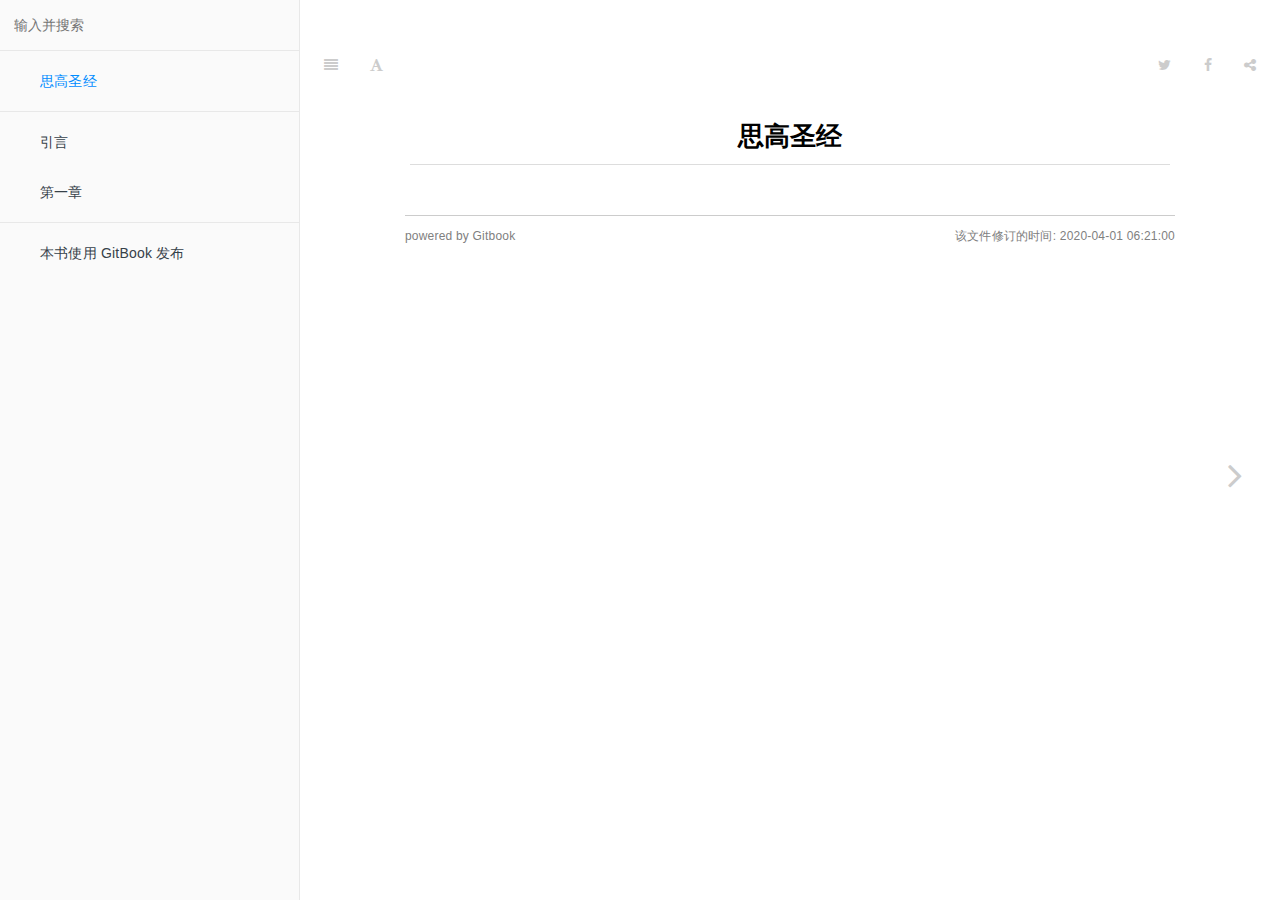
==== html/index.html @ 60e83581 "20073006" ====
<!DOCTYPE HTML>
<html lang="zh-hans" >
    <head>
        <meta charset="UTF-8">
        <meta content="text/html; charset=utf-8" http-equiv="Content-Type">
        <title>思高圣经 · 前台用户手册</title>
        <meta http-equiv="X-UA-Compatible" content="IE=edge" />
        <meta name="description" content="">
        <meta name="generator" content="GitBook 3.2.3">
        <meta name="author" content="张启震">
        
        
    
    
    <link rel="stylesheet" href="gitbook/style.css">

    
            
                
                <link rel="stylesheet" href="gitbook/gitbook-plugin-back-to-top-button/plugin.css">
                
            
                
                <link rel="stylesheet" href="gitbook/gitbook-plugin-image-captions/image-captions.css">
                
            
                
                <link rel="stylesheet" href="gitbook/gitbook-plugin-search-plus/search.css">
                
            
                
                <link rel="stylesheet" href="gitbook/gitbook-plugin-prism/prism.css">
                
            
                
                <link rel="stylesheet" href="gitbook/gitbook-plugin-katex/katex.min.css">
                
            
                
                <link rel="stylesheet" href="gitbook/gitbook-plugin-mermaid-gb3/mermaid/mermaid.css">
                
            
                
                <link rel="stylesheet" href="gitbook/gitbook-plugin-tbfed-pagefooter/footer.css">
                
            
                
                <link rel="stylesheet" href="gitbook/gitbook-plugin-expandable-chapters-small/expandable-chapters-small.css">
                
            
                
                <link rel="stylesheet" href="https://maxcdn.bootstrapcdn.com/bootstrap/3.3.7/css/bootstrap.min.css">
                
            
                
                <link rel="stylesheet" href="gitbook/gitbook-plugin-sectionx/sectionx.css">
                
            
                
                <link rel="stylesheet" href="gitbook/gitbook-plugin-alerts/style.css">
                
            
                
                <link rel="stylesheet" href="gitbook/gitbook-plugin-tags/plugin.css">
                
            
                
                <link rel="stylesheet" href="gitbook/gitbook-plugin-fontsettings/website.css">
                
            
                
                <link rel="stylesheet" href="gitbook/gitbook-plugin-theme-comscore/test.css">
                
            
        

    

    
        
        <link rel="stylesheet" href="css/html.css">
        
    


    

        
    
    
    
    
    
    <meta name="HandheldFriendly" content="true"/>
    <meta name="viewport" content="width=device-width, initial-scale=1, user-scalable=no">
    <meta name="apple-mobile-web-app-capable" content="yes">
    <meta name="apple-mobile-web-app-status-bar-style" content="black">
    <link rel="apple-touch-icon-precomposed" sizes="152x152" href="gitbook/images/apple-touch-icon-precomposed-152.png">
    <link rel="shortcut icon" href="gitbook/images/favicon.ico" type="image/x-icon">

    
    <link rel="next" href="content/玛00.html" />
    
    

    
    
    
    

    
    <link rel="stylesheet" href="gitbook/gitbook-plugin-chart/c3/c3.min.css">
    <script src="gitbook/gitbook-plugin-chart/c3/d3.min.js"></script>
    <script src="gitbook/gitbook-plugin-chart/c3/c3.min.js"></script>
    

    <script src="gitbook/gitbook-plugin-graph/d3.min.js"></script>
    <script src="gitbook/gitbook-plugin-graph/function-plot.js"></script>    

    </head>
    <body>
        
<div class="book">
    <div class="book-summary">
        
            
<div id="book-search-input" role="search">
    <input type="text" placeholder="输入并搜索" />
</div>

            
                <nav role="navigation">
                


<ul class="summary">
    
    
    
    

    

    
        
        
    
        <li class="chapter active" data-level="1.1" data-path="./">
            
                <a href="./">
            
                    
                    思高圣经
            
                </a>
            

            
        </li>
    

    
        
        <li class="divider"></li>
        
        
    
        <li class="chapter " data-level="2.1" data-path="content/玛00.html">
            
                <a href="content/玛00.html">
            
                    
                    引言
            
                </a>
            

            
        </li>
    
        <li class="chapter " data-level="2.2" data-path="content/玛01.html">
            
                <a href="content/玛01.html">
            
                    
                    第一章
            
                </a>
            

            
        </li>
    

    

    <li class="divider"></li>

    <li>
        <a href="https://www.gitbook.com" target="blank" class="gitbook-link">
            本书使用 GitBook 发布
        </a>
    </li>
</ul>


                </nav>
            
        
    </div>

    <div class="book-body">
        
            <div class="body-inner">
                
                    

<div class="book-header" role="navigation">
    

    <!-- Title -->
    <h1>
        <i class="fa fa-circle-o-notch fa-spin"></i>
        <a href="." >思高圣经</a>
    </h1>
</div>




                    <div class="page-wrapper" tabindex="-1" role="main">
                        <div class="page-inner">
                            
<div class="search-plus" id="book-search-results">
    <div class="search-noresults">
    
                                <section class="normal markdown-section">
                                
                                <h1 id="&#x601D;&#x9AD8;&#x5723;&#x7ECF;">&#x601D;&#x9AD8;&#x5723;&#x7ECF;</h1>
<footer class="page-footer"><span class="copyright">powered by Gitbook</span><span class="footer-modification">&#x8BE5;&#x6587;&#x4EF6;&#x4FEE;&#x8BA2;&#x7684;&#x65F6;&#x95F4;: 
2020-04-01 06:21:00
</span></footer>

                                
                                </section>
                            
    </div>
    <div class="search-results">
        <div class="has-results">
            
            <h1 class="search-results-title"><span class='search-results-count'></span> results matching "<span class='search-query'></span>"</h1>
            <ul class="search-results-list"></ul>
            
        </div>
        <div class="no-results">
            
            <h1 class="search-results-title">No results matching "<span class='search-query'></span>"</h1>
            
        </div>
    </div>
</div>

                        </div>
                    </div>
                
            </div>

            
                
                
                <a href="content/玛00.html" class="navigation navigation-next navigation-unique" aria-label="Next page: 引言">
                    <i class="fa fa-angle-right"></i>
                </a>
                
            
        
    </div>

    <script>
        var gitbook = gitbook || [];
        gitbook.push(function() {
            gitbook.page.hasChanged({"page":{"title":"思高圣经","level":"1.1","depth":1,"next":{"title":"引言","level":"2.1","depth":1,"path":"content/玛00.md","ref":"content/玛00.md","articles":[]},"dir":"ltr"},"config":{"plugins":["theme-comscore","back-to-top-button","image-captions","-search","-lunr","search-plus","-highlight","prism","katex","mermaid-gb3","puml","graph","chart","tbfed-pagefooter","expandable-chapters-small","sectionx","favicon","todo","alerts","include-csv","tags","livereload"],"root":".","styles":{"website":"css/html.css"},"pluginsConfig":{"tbfed-pagefooter":{"modify_label":"该文件修订的时间: ","modify_format":"YYYY-MM-DD HH:mm:ss"},"prism":{},"include-csv":{},"puml":{},"livereload":{},"todo":{},"fovicon":{"shortcut":""},"graph":{},"katex":{},"fontsettings":{"theme":"white","family":"sans","size":2},"sectionx":{"tag":"b"},"mermaid-gb3":{},"favicon":{},"theme-comscore":{},"back-to-top-button":{},"alerts":{},"chat":{"type":"c3"},"tags":{"placement":"bottom"},"expandable-chapters-small":{},"sharing":{"facebook":true,"twitter":true,"google":false,"weibo":false,"instapaper":false,"vk":false,"all":["facebook","google","twitter","weibo","instapaper"]},"theme-default":{"styles":{"website":"styles/website.css","pdf":"styles/pdf.css","epub":"styles/epub.css","mobi":"styles/mobi.css","ebook":"styles/ebook.css","print":"styles/print.css"},"showLevel":false},"chart":{"type":"c3"},"search-plus":{},"image-captions":{"caption":"附图: _PAGE_LEVEL_._PAGE_IMAGE_NUMBER_ - _CAPTION_","variable_name":"_pictures"}},"theme":"default","author":"张启震","pdf":{"pageNumbers":true,"fontSize":12,"fontFamily":"Arial","paperSize":"a4","chapterMark":"pagebreak","pageBreaksBefore":"/","margin":{"right":62,"left":62,"top":56,"bottom":56}},"structure":{"langs":"LANGS.md","readme":"README.md","glossary":"GLOSSARY.md","summary":"SUMMARY.md"},"variables":{"_pictures":[]},"title":"前台用户手册","language":"zh-hans","links":{"sidebar":{},"gitbook":false},"gitbook":"3.2.3","description":"actionUltra 前台的使用手册"},"file":{"path":"README.md","mtime":"2020-03-31T22:21:00.623Z","type":"markdown"},"gitbook":{"version":"3.2.3","time":"2020-07-28T15:29:43.855Z"},"basePath":".","book":{"language":""}});
        });
    </script>
</div>

        
    
    <script src="gitbook/gitbook.js"></script>
    <script src="gitbook/theme.js"></script>
    
        
        <script src="gitbook/gitbook-plugin-back-to-top-button/plugin.js"></script>
        
    
        
        <script src="gitbook/gitbook-plugin-search-plus/jquery.mark.min.js"></script>
        
    
        
        <script src="gitbook/gitbook-plugin-search-plus/search.js"></script>
        
    
        
        <script src="gitbook/gitbook-plugin-mermaid-gb3/book/plugin.js"></script>
        
    
        
        <script src="gitbook/gitbook-plugin-expandable-chapters-small/expandable-chapters-small.js"></script>
        
    
        
        <script src="https://maxcdn.bootstrapcdn.com/bootstrap/3.3.7/js/bootstrap.min.js"></script>
        
    
        
        <script src="gitbook/gitbook-plugin-sectionx/sectionx.js"></script>
        
    
        
        <script src="gitbook/gitbook-plugin-alerts/plugin.js"></script>
        
    
        
        <script src="gitbook/gitbook-plugin-livereload/plugin.js"></script>
        
    
        
        <script src="gitbook/gitbook-plugin-sharing/buttons.js"></script>
        
    
        
        <script src="gitbook/gitbook-plugin-fontsettings/fontsettings.js"></script>
        
    
        
        <script src="gitbook/gitbook-plugin-theme-comscore/test.js"></script>
        
    

    <script src="gitbook/gitbook-plugin-mermaid-gb3/mermaid/mermaid.min.js"></script>

    </body>
</html>
---- html/gitbook/gitbook-plugin-back-to-top-button/plugin.css ----
.back-to-top {
    position: fixed;
    bottom: 25px;
    right: 25px;
    background: rgba(0, 0, 0, 0.5);
    width: 50px;
    height: 50px;
    display: block;
    text-decoration: none;
    -webkit-border-radius: 35px;
    -moz-border-radius: 35px;
    border-radius: 35px;
    display: none;
}
.back-to-top i {
    color: #fff;
    margin: 0;
    position: relative;
    left: 15px;
    top: 14px;
    font-size: 22px;
}
.back-to-top:hover {
    background: rgba(0, 0, 0, 0.9);
    cursor: pointer;	
}
.book.color-theme-1 .back-to-top {
    background: rgba(112, 66, 20, 0.5);
}
.book.color-theme-1 .back-to-top i {
    color: #f3eacb;
}
.book.color-theme-1 .back-to-top:hover {
    background: rgba(112, 66, 20, 0.9);
}
.book.color-theme-2 .back-to-top {
    background: rgba(189, 202, 219, 0.5);
}
.book.color-theme-2 .back-to-top i {
    color: #1C1F2B;
}
.book.color-theme-2 .back-to-top:hover {
    background: rgba(189, 202, 219, 0.9);
}

@media only screen 
  and (min-device-width: 320px) 
  and (max-device-width: 480px)
  and (-webkit-min-device-pixel-ratio: 2)
  and (orientation: portrait) {
	.back-to-top {
		bottom: 10px;
		right: 10px;
	}
}
---- html/gitbook/gitbook-plugin-image-captions/image-captions.css ----
figure {
    margin: 1.5em 0px;
    padding:10px 0;
}

figcaption {
    clear: left;
    margin: 0.75em 0px;
    text-align: center;
    font-style: italic;
    line-height: 1.5em;
}

.left {
    text-align: left;
}

.right {
    text-align: right;
}
---- html/gitbook/gitbook-plugin-search-plus/search.css ----
/*
    This CSS only styled the search results section, not the search input
    It defines the basic interraction to hide content when displaying results, etc
*/
#book-search-input {
  background: inherit;
}
#book-search-results .search-results {
  display: none;
}
#book-search-results .search-results ul.search-results-list {
  list-style-type: none;
  padding-left: 0;
}
#book-search-results .search-results ul.search-results-list li {
  margin-bottom: 1.5rem;
  padding-bottom: 0.5rem;
  /* Highlight results */
}
#book-search-results .search-results ul.search-results-list li p em {
  background-color: rgba(255, 220, 0, 0.4);
  font-style: normal;
}
#book-search-results .search-results .no-results {
  display: none;
}
#book-search-results.open .search-results {
  display: block;
}
#book-search-results.open .search-noresults {
  display: none;
}
#book-search-results.no-results .search-results .has-results {
  display: none;
}
#book-search-results.no-results .search-results .no-results {
  display: block;
}
#book-search-results span.search-highlight-keyword {
  background: #ff0;
}
#book-search-results.search-plus .search-results .has-results .search-results-item {
  color: inherit;
}
---- html/gitbook/gitbook-plugin-prism/prism.css ----
/**
 * prism.js default theme for JavaScript, CSS and HTML
 * Based on dabblet (http://dabblet.com)
 * @author Lea Verou
 */

code[class*="language-"],
pre[class*="language-"] {
	color: black;
	background: none;
	text-shadow: 0 1px white;
	font-family: Consolas, Monaco, 'Andale Mono', 'Ubuntu Mono', monospace;
	font-size: 1em;
	text-align: left;
	white-space: pre;
	word-spacing: normal;
	word-break: normal;
	word-wrap: normal;
	line-height: 1.5;

	-moz-tab-size: 4;
	-o-tab-size: 4;
	tab-size: 4;

	-webkit-hyphens: none;
	-moz-hyphens: none;
	-ms-hyphens: none;
	hyphens: none;
}

pre[class*="language-"]::-moz-selection, pre[class*="language-"] ::-moz-selection,
code[class*="language-"]::-moz-selection, code[class*="language-"] ::-moz-selection {
	text-shadow: none;
	background: #b3d4fc;
}

pre[class*="language-"]::selection, pre[class*="language-"] ::selection,
code[class*="language-"]::selection, code[class*="language-"] ::selection {
	text-shadow: none;
	background: #b3d4fc;
}

@media print {
	code[class*="language-"],
	pre[class*="language-"] {
		text-shadow: none;
	}
}

/* Code blocks */
pre[class*="language-"] {
	padding: 1em;
	margin: .5em 0;
	overflow: auto;
}

:not(pre) > code[class*="language-"],
pre[class*="language-"] {
	background: #f5f2f0;
}

/* Inline code */
:not(pre) > code[class*="language-"] {
	padding: .1em;
	border-radius: .3em;
	white-space: normal;
}

.token.comment,
.token.prolog,
.token.doctype,
.token.cdata {
	color: slategray;
}

.token.punctuation {
	color: #999;
}

.namespace {
	opacity: .7;
}

.token.property,
.token.tag,
.token.boolean,
.token.number,
.token.constant,
.token.symbol,
.token.deleted {
	color: #905;
}

.token.selector,
.token.attr-name,
.token.string,
.token.char,
.token.builtin,
.token.inserted {
	color: #690;
}

.token.operator,
.token.entity,
.token.url,
.language-css .token.string,
.style .token.string {
	color: #9a6e3a;
	background: hsla(0, 0%, 100%, .5);
}

.token.atrule,
.token.attr-value,
.token.keyword {
	color: #07a;
}

.token.function,
.token.class-name {
	color: #DD4A68;
}

.token.regex,
.token.important,
.token.variable {
	color: #e90;
}

.token.important,
.token.bold {
	font-weight: bold;
}
.token.italic {
	font-style: italic;
}

.token.entity {
	cursor: help;
}
---- html/gitbook/gitbook-plugin-mermaid-gb3/mermaid/mermaid.css ----
/* Flowchart variables */
/* Sequence Diagram variables */
/* Gantt chart variables */
.mermaid .label {
  color: #333;
}
.node rect,
.node circle,
.node ellipse,
.node polygon {
  fill: #ECECFF;
  stroke: #CCCCFF;
  stroke-width: 1px;
}
.arrowheadPath {
  fill: #333333;
}
.edgePath .path {
  stroke: #333333;
}
.edgeLabel {
  background-color: #e8e8e8;
}
.cluster rect {
  fill: #ffffde !important;
  rx: 4 !important;
  stroke: #aaaa33 !important;
  stroke-width: 1px !important;
}
.cluster text {
  fill: #333;
}
.actor {
  stroke: #CCCCFF;
  fill: #ECECFF;
}
text.actor {
  fill: black;
  stroke: none;
}
.actor-line {
  stroke: grey;
}
.messageLine0 {
  stroke-width: 1.5;
  stroke-dasharray: "2 2";
  marker-end: "url(#arrowhead)";
  stroke: #333;
}
.messageLine1 {
  stroke-width: 1.5;
  stroke-dasharray: "2 2";
  stroke: #333;
}
#arrowhead {
  fill: #333;
}
#crosshead path {
  fill: #333 !important;
  stroke: #333 !important;
}
.messageText {
  fill: #333;
  stroke: none;
}
.labelBox {
  stroke: #CCCCFF;
  fill: #ECECFF;
}
.labelText {
  fill: black;
  stroke: none;
}
.loopText {
  fill: black;
  stroke: none;
}
.loopLine {
  stroke-width: 2;
  stroke-dasharray: "2 2";
  marker-end: "url(#arrowhead)";
  stroke: #CCCCFF;
}
.note {
  stroke: #aaaa33;
  fill: #fff5ad;
}
.noteText {
  fill: black;
  stroke: none;
  font-family: 'trebuchet ms', verdana, arial;
  font-size: 14px;
}
/** Section styling */
.section {
  stroke: none;
  opacity: 0.2;
}
.section0 {
  fill: rgba(102, 102, 255, 0.49);
}
.section2 {
  fill: #fff400;
}
.section1,
.section3 {
  fill: white;
  opacity: 0.2;
}
.sectionTitle0 {
  fill: #333;
}
.sectionTitle1 {
  fill: #333;
}
.sectionTitle2 {
  fill: #333;
}
.sectionTitle3 {
  fill: #333;
}
.sectionTitle {
  text-anchor: start;
  font-size: 11px;
  text-height: 14px;
}
/* Grid and axis */
.grid .tick {
  stroke: lightgrey;
  opacity: 0.3;
  shape-rendering: crispEdges;
}
.grid path {
  stroke-width: 0;
}
/* Today line */
.today {
  fill: none;
  stroke: red;
  stroke-width: 2px;
}
/* Task styling */
/* Default task */
.task {
  stroke-width: 2;
}
.taskText {
  text-anchor: middle;
  font-size: 11px;
}
.taskTextOutsideRight {
  fill: black;
  text-anchor: start;
  font-size: 11px;
}
.taskTextOutsideLeft {
  fill: black;
  text-anchor: end;
  font-size: 11px;
}
/* Specific task settings for the sections*/
.taskText0,
.taskText1,
.taskText2,
.taskText3 {
  fill: white;
}
.task0,
.task1,
.task2,
.task3 {
  fill: #8a90dd;
  stroke: #534fbc;
}
.taskTextOutside0,
.taskTextOutside2 {
  fill: black;
}
.taskTextOutside1,
.taskTextOutside3 {
  fill: black;
}
/* Active task */
.active0,
.active1,
.active2,
.active3 {
  fill: #bfc7ff;
  stroke: #534fbc;
}
.activeText0,
.activeText1,
.activeText2,
.activeText3 {
  fill: black !important;
}
/* Completed task */
.done0,
.done1,
.done2,
.done3 {
  stroke: grey;
  fill: lightgrey;
  stroke-width: 2;
}
.doneText0,
.doneText1,
.doneText2,
.doneText3 {
  fill: black !important;
}
/* Tasks on the critical line */
.crit0,
.crit1,
.crit2,
.crit3 {
  stroke: #ff8888;
  fill: red;
  stroke-width: 2;
}
.activeCrit0,
.activeCrit1,
.activeCrit2,
.activeCrit3 {
  stroke: #ff8888;
  fill: #bfc7ff;
  stroke-width: 2;
}
.doneCrit0,
.doneCrit1,
.doneCrit2,
.doneCrit3 {
  stroke: #ff8888;
  fill: lightgrey;
  stroke-width: 2;
  cursor: pointer;
  shape-rendering: crispEdges;
}
.doneCritText0,
.doneCritText1,
.doneCritText2,
.doneCritText3 {
  fill: black !important;
}
.activeCritText0,
.activeCritText1,
.activeCritText2,
.activeCritText3 {
  fill: black !important;
}
.titleText {
  text-anchor: middle;
  font-size: 18px;
  fill: black;
}
g.classGroup text {
  fill: #9370DB;
  stroke: none;
  font-family: 'trebuchet ms', verdana, arial;
  font-size: 10px;
}
g.classGroup rect {
  fill: #ECECFF;
  stroke: #9370DB;
}
g.classGroup line {
  stroke: #9370DB;
  stroke-width: 1;
}
svg .classLabel .box {
  stroke: none;
  stroke-width: 0;
  fill: #ECECFF;
  opacity: 0.5;
}
svg .classLabel .label {
  fill: #9370DB;
  font-size: 10px;
}
.relation {
  stroke: #9370DB;
  stroke-width: 1;
  fill: none;
}
.composition {
  fill: #9370DB;
  stroke: #9370DB;
  stroke-width: 1;
}
#compositionStart {
  fill: #9370DB;
  stroke: #9370DB;
  stroke-width: 1;
}
#compositionEnd {
  fill: #9370DB;
  stroke: #9370DB;
  stroke-width: 1;
}
.aggregation {
  fill: #ECECFF;
  stroke: #9370DB;
  stroke-width: 1;
}
#aggregationStart {
  fill: #ECECFF;
  stroke: #9370DB;
  stroke-width: 1;
}
#aggregationEnd {
  fill: #ECECFF;
  stroke: #9370DB;
  stroke-width: 1;
}
#dependencyStart {
  fill: #9370DB;
  stroke: #9370DB;
  stroke-width: 1;
}
#dependencyEnd {
  fill: #9370DB;
  stroke: #9370DB;
  stroke-width: 1;
}
#extensionStart {
  fill: #9370DB;
  stroke: #9370DB;
  stroke-width: 1;
}
#extensionEnd {
  fill: #9370DB;
  stroke: #9370DB;
  stroke-width: 1;
}
.node text {
  font-family: 'trebuchet ms', verdana, arial;
  font-size: 14px;
}
div.mermaidTooltip {
  position: absolute;
  text-align: center;
  max-width: 200px;
  padding: 2px;
  font-family: 'trebuchet ms', verdana, arial;
  font-size: 12px;
  background: #ffffde;
  border: 1px solid #aaaa33;
  border-radius: 2px;
  pointer-events: none;
  z-index: 100;
}
---- html/gitbook/gitbook-plugin-tbfed-pagefooter/footer.css ----
.page-footer {
  margin-top: 50px;
  border-top: 1px solid #ccc;
  overflow: hidden;
  padding: 10px 0;
  font-size: 12px;
  color: #808080;
}
.page-footer a {
  color: #808080!important;
  text-decoration: underline!important;
}
.footer-modification {
  float: right;
}
---- html/gitbook/gitbook-plugin-expandable-chapters-small/expandable-chapters-small.css ----
.book .book-summary .chapter > .articles {
	overflow: hidden;
	max-height: 0px;
}

.book .book-summary .chapter.expanded > .articles {
	max-height: 9999px;
}

.book .book-summary .exc-trigger {
	position: absolute;
  	left: 12px;
  	top: 12px;
}

.book .book-summary ul.summary li a,
.book .book-summary ul.summary li span {
	padding-left: 30px;
}

.book .book-summary .exc-trigger:before {
  	content: "\f105";
}

.book .book-summary .expanded > a .exc-trigger:before,
.book .book-summary .expanded > span .exc-trigger:before {
	content: "\f107";
}
---- html/gitbook/gitbook-plugin-sectionx/sectionx.css ----
.book.color-theme-2 .panel {
	background: #1A1A1A;
	border-style: solid;
	border-color: rgba(0,0,0,0.1);
	border-width: 1px;
}

.book.color-theme-2  .panel-heading {
	background-color: #2D3143;
	border-width: 0px;
}

.book.color-theme-2  .panel-body {
	background: #1A1A1A;
}

.book.color-theme-2 a.section {
	border-color: #373b4e !important;
}

.atTitle {
	display: flex;
}
---- html/gitbook/gitbook-plugin-alerts/style.css ----
.info {
    background: #eff5ff;
    border-color: #42acf3;
    color: #444;
}
.info strong {
    color: #42acf3;
}
.warning {
    background: #fcf8f2;
    border-color: #f0ad4e;
    color: #444;
}
.warning strong {
    color: #f0ad4e;
}
.danger {
    background: #fdf7f7;
    border-color: #d9534f;
    color: #444;
}
.danger strong {
    color: #d9534f;
}
.success {
    background: #f3f8f3;
    border-color: #50af51;
    color: #444;
}
.success strong {
    color: #50af51;
}
---- html/gitbook/gitbook-plugin-tags/plugin.css ----
.tags {
  color: #0e83cd;
  display:        inline-block;
}

.tags a {
    font-size:      1.6rem;
    border-radius:  3px;
    border:         2px solid #25a1f0;
    cursor:         pointer;
    padding:        2px 8px;
    margin:         0px 2px;
}

.tags a:hover{
  color: #fff;
  text-decoration: none;
  background-color: #25a1f0;
}
---- html/gitbook/gitbook-plugin-fontsettings/website.css ----
/*
 * Theme 1
 */
.color-theme-1 .dropdown-menu {
  background-color: #111111;
  border-color: #7e888b;
}
.color-theme-1 .dropdown-menu .dropdown-caret .caret-inner {
  border-bottom: 9px solid #111111;
}
.color-theme-1 .dropdown-menu .buttons {
  border-color: #7e888b;
}
.color-theme-1 .dropdown-menu .button {
  color: #afa790;
}
.color-theme-1 .dropdown-menu .button:hover {
  color: #73553c;
}
/*
 * Theme 2
 */
.color-theme-2 .dropdown-menu {
  background-color: #2d3143;
  border-color: #272a3a;
}
.color-theme-2 .dropdown-menu .dropdown-caret .caret-inner {
  border-bottom: 9px solid #2d3143;
}
.color-theme-2 .dropdown-menu .buttons {
  border-color: #272a3a;
}
.color-theme-2 .dropdown-menu .button {
  color: #62677f;
}
.color-theme-2 .dropdown-menu .button:hover {
  color: #f4f4f5;
}
.book .book-header .font-settings .font-enlarge {
  line-height: 30px;
  font-size: 1.4em;
}
.book .book-header .font-settings .font-reduce {
  line-height: 30px;
  font-size: 1em;
}
.book.color-theme-1 .book-body {
  color: #704214;
  background: #f3eacb;
}
.book.color-theme-1 .book-body .page-wrapper .page-inner section {
  background: #f3eacb;
}
.book.color-theme-2 .book-body {
  color: #bdcadb;
  background: #1c1f2b;
}
.book.color-theme-2 .book-body .page-wrapper .page-inner section {
  background: #1c1f2b;
}
.book.font-size-0 .book-body .page-inner section {
  font-size: 1.2rem;
}
.book.font-size-1 .book-body .page-inner section {
  font-size: 1.4rem;
}
.book.font-size-2 .book-body .page-inner section {
  font-size: 1.6rem;
}
.book.font-size-3 .book-body .page-inner section {
  font-size: 2.2rem;
}
.book.font-size-4 .book-body .page-inner section {
  font-size: 4rem;
}
.book.font-family-0 {
  font-family: Georgia, serif;
}
.book.font-family-1 {
  font-family: "Helvetica Neue", Helvetica, Arial, sans-serif;
}
.book.color-theme-1 .book-body .page-wrapper .page-inner section.normal {
  color: #704214;
}
.book.color-theme-1 .book-body .page-wrapper .page-inner section.normal a {
  color: inherit;
}
.book.color-theme-1 .book-body .page-wrapper .page-inner section.normal h1,
.book.color-theme-1 .book-body .page-wrapper .page-inner section.normal h2,
.book.color-theme-1 .book-body .page-wrapper .page-inner section.normal h3,
.book.color-theme-1 .book-body .page-wrapper .page-inner section.normal h4,
.book.color-theme-1 .book-body .page-wrapper .page-inner section.normal h5,
.book.color-theme-1 .book-body .page-wrapper .page-inner section.normal h6 {
  color: inherit;
}
.book.color-theme-1 .book-body .page-wrapper .page-inner section.normal h1,
.book.color-theme-1 .book-body .page-wrapper .page-inner section.normal h2 {
  border-color: inherit;
}
.book.color-theme-1 .book-body .page-wrapper .page-inner section.normal h6 {
  color: inherit;
}
.book.color-theme-1 .book-body .page-wrapper .page-inner section.normal hr {
  background-color: inherit;
}
.book.color-theme-1 .book-body .page-wrapper .page-inner section.normal blockquote {
  border-color: inherit;
}
.book.color-theme-1 .book-body .page-wrapper .page-inner section.normal pre,
.book.color-theme-1 .book-body .page-wrapper .page-inner section.normal code {
  background: #fdf6e3;
  color: #657b83;
  border-color: #f8df9c;
}
.book.color-theme-1 .book-body .page-wrapper .page-inner section.normal .highlight {
  background-color: inherit;
}
.book.color-theme-1 .book-body .page-wrapper .page-inner section.normal table th,
.book.color-theme-1 .book-body .page-wrapper .page-inner section.normal table td {
  border-color: #f5d06c;
}
.book.color-theme-1 .book-body .page-wrapper .page-inner section.normal table tr {
  color: inherit;
  background-color: #fdf6e3;
  border-color: #444444;
}
.book.color-theme-1 .book-body .page-wrapper .page-inner section.normal table tr:nth-child(2n) {
  background-color: #fbeecb;
}
.book.color-theme-2 .book-body .page-wrapper .page-inner section.normal {
  color: #bdcadb;
}
.book.color-theme-2 .book-body .page-wrapper .page-inner section.normal a {
  color: #3eb1d0;
}
.book.color-theme-2 .book-body .page-wrapper .page-inner section.normal h1,
.book.color-theme-2 .book-body .page-wrapper .page-inner section.normal h2,
.book.color-theme-2 .book-body .page-wrapper .page-inner section.normal h3,
.book.color-theme-2 .book-body .page-wrapper .page-inner section.normal h4,
.book.color-theme-2 .book-body .page-wrapper .page-inner section.normal h5,
.book.color-theme-2 .book-body .page-wrapper .page-inner section.normal h6 {
  color: #fffffa;
}
.book.color-theme-2 .book-body .page-wrapper .page-inner section.normal h1,
.book.color-theme-2 .book-body .page-wrapper .page-inner section.normal h2 {
  border-color: #373b4e;
}
.book.color-theme-2 .book-body .page-wrapper .page-inner section.normal h6 {
  color: #373b4e;
}
.book.color-theme-2 .book-body .page-wrapper .page-inner section.normal hr {
  background-color: #373b4e;
}
.book.color-theme-2 .book-body .page-wrapper .page-inner section.normal blockquote {
  border-color: #373b4e;
}
.book.color-theme-2 .book-body .page-wrapper .page-inner section.normal pre,
.book.color-theme-2 .book-body .page-wrapper .page-inner section.normal code {
  color: #9dbed8;
  background: #2d3143;
  border-color: #2d3143;
}
.book.color-theme-2 .book-body .page-wrapper .page-inner section.normal .highlight {
  background-color: #282a39;
}
.book.color-theme-2 .book-body .page-wrapper .page-inner section.normal table th,
.book.color-theme-2 .book-body .page-wrapper .page-inner section.normal table td {
  border-color: #3b3f54;
}
.book.color-theme-2 .book-body .page-wrapper .page-inner section.normal table tr {
  color: #b6c2d2;
  background-color: #2d3143;
  border-color: #3b3f54;
}
.book.color-theme-2 .book-body .page-wrapper .page-inner section.normal table tr:nth-child(2n) {
  background-color: #35394b;
}
.book.color-theme-1 .book-header {
  color: #afa790;
  background: transparent;
}
.book.color-theme-1 .book-header .btn {
  color: #afa790;
}
.book.color-theme-1 .book-header .btn:hover {
  color: #73553c;
  background: none;
}
.book.color-theme-1 .book-header h1 {
  color: #704214;
}
.book.color-theme-2 .book-header {
  color: #7e888b;
  background: transparent;
}
.book.color-theme-2 .book-header .btn {
  color: #3b3f54;
}
.book.color-theme-2 .book-header .btn:hover {
  color: #fffff5;
  background: none;
}
.book.color-theme-2 .book-header h1 {
  color: #bdcadb;
}
.book.color-theme-1 .book-body .navigation {
  color: #afa790;
}
.book.color-theme-1 .book-body .navigation:hover {
  color: #73553c;
}
.book.color-theme-2 .book-body .navigation {
  color: #383f52;
}
.book.color-theme-2 .book-body .navigation:hover {
  color: #fffff5;
}
/*
 * Theme 1
 */
.book.color-theme-1 .book-summary {
  color: #afa790;
  background: #111111;
  border-right: 1px solid rgba(0, 0, 0, 0.07);
}
.book.color-theme-1 .book-summary .book-search {
  background: transparent;
}
.book.color-theme-1 .book-summary .book-search input,
.book.color-theme-1 .book-summary .book-search input:focus {
  border: 1px solid transparent;
}
.book.color-theme-1 .book-summary ul.summary li.divider {
  background: #7e888b;
  box-shadow: none;
}
.book.color-theme-1 .book-summary ul.summary li i.fa-check {
  color: #33cc33;
}
.book.color-theme-1 .book-summary ul.summary li.done > a {
  color: #877f6a;
}
.book.color-theme-1 .book-summary ul.summary li a,
.book.color-theme-1 .book-summary ul.summary li span {
  color: #877f6a;
  background: transparent;
  font-weight: normal;
}
.book.color-theme-1 .book-summary ul.summary li.active > a,
.book.color-theme-1 .book-summary ul.summary li a:hover {
  color: #704214;
  background: transparent;
  font-weight: normal;
}
/*
 * Theme 2
 */
.book.color-theme-2 .book-summary {
  color: #bcc1d2;
  background: #2d3143;
  border-right: none;
}
.book.color-theme-2 .book-summary .book-search {
  background: transparent;
}
.book.color-theme-2 .book-summary .book-search input,
.book.color-theme-2 .book-summary .book-search input:focus {
  border: 1px solid transparent;
}
.book.color-theme-2 .book-summary ul.summary li.divider {
  background: #272a3a;
  box-shadow: none;
}
.book.color-theme-2 .book-summary ul.summary li i.fa-check {
  color: #33cc33;
}
.book.color-theme-2 .book-summary ul.summary li.done > a {
  color: #62687f;
}
.book.color-theme-2 .book-summary ul.summary li a,
.book.color-theme-2 .book-summary ul.summary li span {
  color: #c1c6d7;
  background: transparent;
  font-weight: 600;
}
.book.color-theme-2 .book-summary ul.summary li.active > a,
.book.color-theme-2 .book-summary ul.summary li a:hover {
  color: #f4f4f5;
  background: #252737;
  font-weight: 600;
}
---- html/gitbook/gitbook-plugin-theme-comscore/test.css ----
section  {
    width:100%;
}
h1 {
  color: #2674BA;
}
h2 {
  color: #0099CC;
}
h3 {
  color: #F77A0B;
}
h4 {
  color: #662D91;
}
h5 {
  color: #444444;
}
th {
  background-color: #2674BA;
  color: white;
}
---- html/css/html.css ----
.markdown-here-wrapper {
  font-size: 16px;
  line-height: 1.8em;
  letter-spacing: 0.1em;
}


pre, code {
  font-size: 14px;
  font-family: Roboto, 'Courier New', Consolas, Inconsolata, Courier, monospace;
  margin: auto 5px;
}

code {
  white-space: pre-wrap;
  border-radius: 2px;
  display: inline;
  color: black;
  text-decoration:underline 
}

pre {
  font-size: 15px;
  line-height: 1.4em;
  display: block; !important;
}

pre code {
  white-space: pre;
  overflow: auto;
  border-radius: 3px;
  padding: 1px 1px;
  display: block !important;
}

strong, b{
  color: black;
}

em, i {
  color: balck;
}

hr {
  border: 1px solid #BF360C;
  margin: 1.5em auto;
}

p {
  margin: 1.5em 5px !important;
  color: #666
}

table, pre, dl, blockquote, q, ul, ol {
  margin: 10px 5px;
}

ul, ol {
  padding-left: 15px;
}

li {
  margin: 10px;
}

li p {
  margin: 10px 0 !important;
  color: darkgray
}

ul ul, ul ol, ol ul, ol ol {
  margin: 0;
  padding-left: 10px;
  color: darkgray
}

ul {
  list-style-type: circle;
}

dl {
  padding: 0;
}

dl dt {
  font-size: 1em;
  font-weight: bold;
  font-style: italic;
}

dl dd {
  margin: 0 0 10px;
  padding: 0 10px;
}

blockquote, q {
  border-left: 2px solid #009688;
  padding: 0 10px;
  color: #777;
  quotes: none;
  margin-left: 1em;
}

blockquote::before, blockquote::after, q::before, q::after {
  content: none;
}

h1, h2, h3, h4, h5, h6 {
  margin: 20px 0 10px;
  padding: 0;
  font-style: bold !important;
  color: black !important;
  text-align: center !important;
  margin: 1.5em 5px !important;
  padding: 0.5em 1em !important;
}

h1 {
  font-size: 26px !important;
  border-bottom: 1px solid #ddd !important;
}

h2 {
  font-size: 20px !important;
  border-bottom: 1px solid #eee !important;
}

h3 {
  font-size: 18px;
}

h4 {
  font-size: 16px;
}


table {
  padding: 0;
  border-collapse: collapse;
  border-spacing: 0;
  font-size: 1em;
  font: inherit;
  border: 0;
  margin: 0 auto;
}

tbody {
  margin: 0;
  padding: 0;
  border: 0;
}

table tr {
  border: 0;
  border-top: 1px solid #CCC;
  background-color: white;
  margin: 0;
  padding: 0;
}

table tr:nth-child(2n) {
  background-color: #F8F8F8;
}

table tr th, table tr td {
  font-size: 16px;
  border: 1px solid #CCC;
  margin: 0;
  padding: 5px 10px;
}

table tr th {
  font-weight: bold;
  color: #eee;
  border: 1px solid #009688;
  background-color: #009688;
}
img {
  margin: 0 auto;
}
---- html/gitbook/gitbook-plugin-chart/c3/c3.min.css ----
.c3 svg{font:10px sans-serif}.c3 line,.c3 path{fill:none;stroke:#000}.c3 text{-webkit-user-select:none;-moz-user-select:none;user-select:none}.c3-bars path,.c3-event-rect,.c3-legend-item-tile,.c3-xgrid-focus,.c3-ygrid{shape-rendering:crispEdges}.c3-chart-arc path{stroke:#fff}.c3-chart-arc text{fill:#fff;font-size:13px}.c3-grid line{stroke:#aaa}.c3-grid text{fill:#aaa}.c3-xgrid,.c3-ygrid{stroke-dasharray:3 3}.c3-text.c3-empty{fill:gray;font-size:2em}.c3-line{stroke-width:1px}.c3-circle._expanded_{stroke-width:1px;stroke:#fff}.c3-selected-circle{fill:#fff;stroke-width:2px}.c3-bar{stroke-width:0}.c3-bar._expanded_{fill-opacity:.75}.c3-target.c3-focused{opacity:1}.c3-target.c3-focused path.c3-line,.c3-target.c3-focused path.c3-step{stroke-width:2px}.c3-target.c3-defocused{opacity:.3!important}.c3-region{fill:#4682b4;fill-opacity:.1}.c3-brush .extent{fill-opacity:.1}.c3-legend-item{font-size:12px}.c3-legend-item-hidden{opacity:.15}.c3-legend-background{opacity:.75;fill:#fff;stroke:#d3d3d3;stroke-width:1}.c3-tooltip-container{z-index:10}.c3-tooltip{border-collapse:collapse;border-spacing:0;background-color:#fff;empty-cells:show;-webkit-box-shadow:7px 7px 12px -9px #777;-moz-box-shadow:7px 7px 12px -9px #777;box-shadow:7px 7px 12px -9px #777;opacity:.9}.c3-tooltip tr{border:1px solid #CCC}.c3-tooltip th{background-color:#aaa;font-size:14px;padding:2px 5px;text-align:left;color:#FFF}.c3-tooltip td{font-size:13px;padding:3px 6px;background-color:#fff;border-left:1px dotted #999}.c3-tooltip td>span{display:inline-block;width:10px;height:10px;margin-right:6px}.c3-tooltip td.value{text-align:right}.c3-area{stroke-width:0;opacity:.2}.c3-chart-arcs-title{dominant-baseline:middle;font-size:1.3em}.c3-chart-arcs .c3-chart-arcs-background{fill:#e0e0e0;stroke:none}.c3-chart-arcs .c3-chart-arcs-gauge-unit{fill:#000;font-size:16px}.c3-chart-arcs .c3-chart-arcs-gauge-max,.c3-chart-arcs .c3-chart-arcs-gauge-min{fill:#777}.c3-chart-arc .c3-gauge-value{fill:#000}
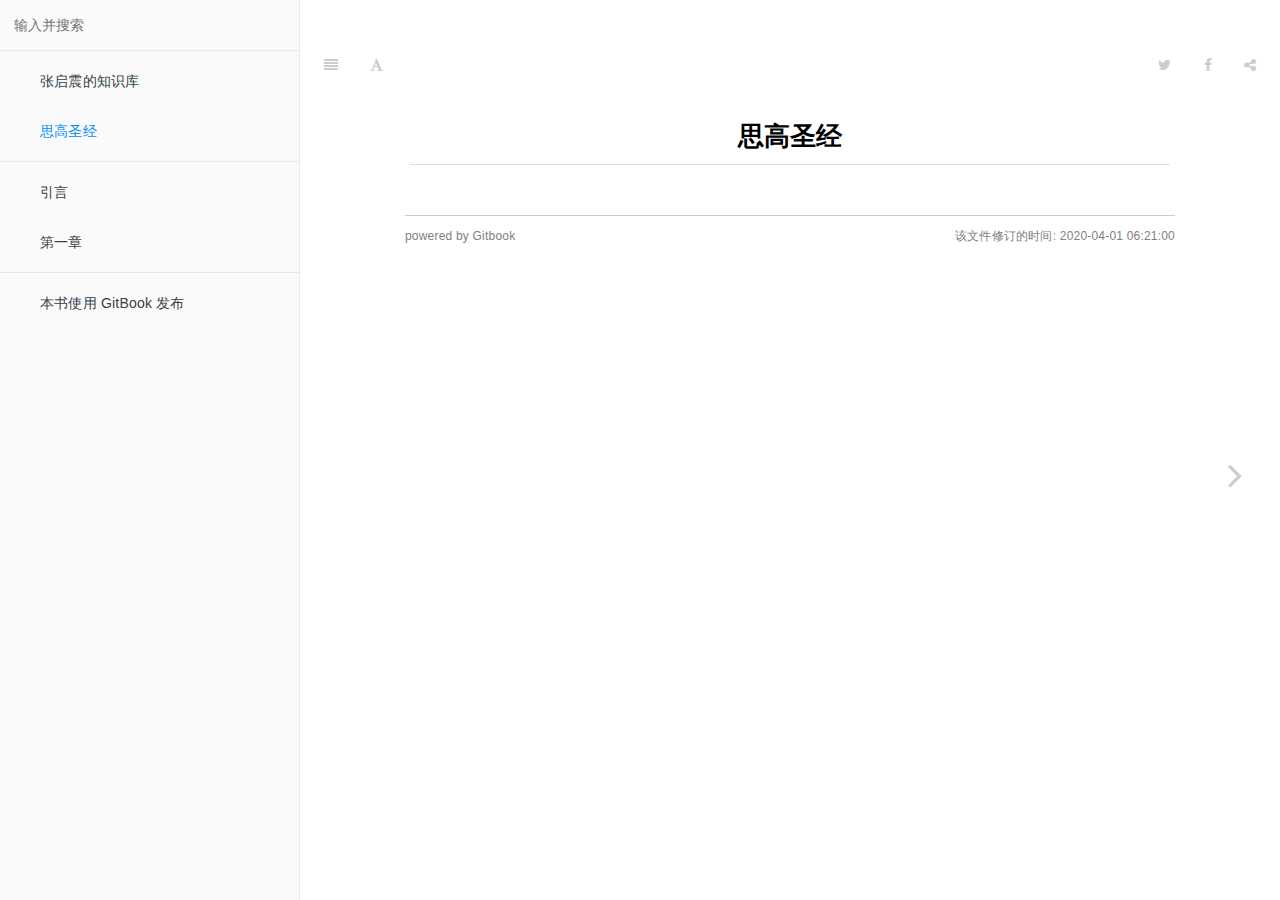
==== commit b2f33c68: "20073006" ====
--- a/html/index.html
+++ b/html/index.html
@@ -146,7 +146,20 @@
         
         
     
-        <li class="chapter active" data-level="1.1" data-path="./">
+        <li class="chapter " data-level="1.1" >
+            
+                <a target="_blank" href="https://zhangqizhen.cn/">
+            
+                    
+                    张启震的知识库
+            
+                </a>
+            
+
+            
+        </li>
+    
+        <li class="chapter active" data-level="1.2" data-path="./">
             
                 <a href="./">
             
@@ -280,7 +293,7 @@
     <script>
         var gitbook = gitbook || [];
         gitbook.push(function() {
-            gitbook.page.hasChanged({"page":{"title":"思高圣经","level":"1.1","depth":1,"next":{"title":"引言","level":"2.1","depth":1,"path":"content/玛00.md","ref":"content/玛00.md","articles":[]},"dir":"ltr"},"config":{"plugins":["theme-comscore","back-to-top-button","image-captions","-search","-lunr","search-plus","-highlight","prism","katex","mermaid-gb3","puml","graph","chart","tbfed-pagefooter","expandable-chapters-small","sectionx","favicon","todo","alerts","include-csv","tags","livereload"],"root":".","styles":{"website":"css/html.css"},"pluginsConfig":{"tbfed-pagefooter":{"modify_label":"该文件修订的时间: ","modify_format":"YYYY-MM-DD HH:mm:ss"},"prism":{},"include-csv":{},"puml":{},"livereload":{},"todo":{},"fovicon":{"shortcut":""},"graph":{},"katex":{},"fontsettings":{"theme":"white","family":"sans","size":2},"sectionx":{"tag":"b"},"mermaid-gb3":{},"favicon":{},"theme-comscore":{},"back-to-top-button":{},"alerts":{},"chat":{"type":"c3"},"tags":{"placement":"bottom"},"expandable-chapters-small":{},"sharing":{"facebook":true,"twitter":true,"google":false,"weibo":false,"instapaper":false,"vk":false,"all":["facebook","google","twitter","weibo","instapaper"]},"theme-default":{"styles":{"website":"styles/website.css","pdf":"styles/pdf.css","epub":"styles/epub.css","mobi":"styles/mobi.css","ebook":"styles/ebook.css","print":"styles/print.css"},"showLevel":false},"chart":{"type":"c3"},"search-plus":{},"image-captions":{"caption":"附图: _PAGE_LEVEL_._PAGE_IMAGE_NUMBER_ - _CAPTION_","variable_name":"_pictures"}},"theme":"default","author":"张启震","pdf":{"pageNumbers":true,"fontSize":12,"fontFamily":"Arial","paperSize":"a4","chapterMark":"pagebreak","pageBreaksBefore":"/","margin":{"right":62,"left":62,"top":56,"bottom":56}},"structure":{"langs":"LANGS.md","readme":"README.md","glossary":"GLOSSARY.md","summary":"SUMMARY.md"},"variables":{"_pictures":[]},"title":"前台用户手册","language":"zh-hans","links":{"sidebar":{},"gitbook":false},"gitbook":"3.2.3","description":"actionUltra 前台的使用手册"},"file":{"path":"README.md","mtime":"2020-03-31T22:21:00.623Z","type":"markdown"},"gitbook":{"version":"3.2.3","time":"2020-07-28T15:29:43.855Z"},"basePath":".","book":{"language":""}});
+            gitbook.page.hasChanged({"page":{"title":"思高圣经","level":"1.2","depth":1,"next":{"title":"引言","level":"2.1","depth":1,"path":"content/玛00.md","ref":"content/玛00.md","articles":[]},"previous":{"title":"张启震的知识库","level":"1.1","depth":1,"url":"https://zhangqizhen.cn/","ref":"https://zhangqizhen.cn/","articles":[]},"dir":"ltr"},"config":{"plugins":["theme-comscore","back-to-top-button","image-captions","-search","-lunr","search-plus","-highlight","prism","katex","mermaid-gb3","puml","graph","chart","tbfed-pagefooter","expandable-chapters-small","sectionx","favicon","todo","alerts","include-csv","tags"],"root":".","styles":{"website":"css/html.css"},"pluginsConfig":{"tbfed-pagefooter":{"modify_label":"该文件修订的时间: ","modify_format":"YYYY-MM-DD HH:mm:ss"},"prism":{},"include-csv":{},"puml":{},"todo":{},"fovicon":{"shortcut":""},"graph":{},"katex":{},"fontsettings":{"theme":"white","family":"sans","size":2},"sectionx":{"tag":"b"},"mermaid-gb3":{},"favicon":{},"theme-comscore":{},"back-to-top-button":{},"alerts":{},"chat":{"type":"c3"},"tags":{"placement":"bottom"},"expandable-chapters-small":{},"sharing":{"facebook":true,"twitter":true,"google":false,"weibo":false,"instapaper":false,"vk":false,"all":["facebook","google","twitter","weibo","instapaper"]},"theme-default":{"styles":{"website":"styles/website.css","pdf":"styles/pdf.css","epub":"styles/epub.css","mobi":"styles/mobi.css","ebook":"styles/ebook.css","print":"styles/print.css"},"showLevel":false},"chart":{"type":"c3"},"search-plus":{},"image-captions":{"caption":"附图: _PAGE_LEVEL_._PAGE_IMAGE_NUMBER_ - _CAPTION_","variable_name":"_pictures"}},"theme":"default","author":"张启震","pdf":{"pageNumbers":true,"fontSize":12,"fontFamily":"Arial","paperSize":"a4","chapterMark":"pagebreak","pageBreaksBefore":"/","margin":{"right":62,"left":62,"top":56,"bottom":56}},"structure":{"langs":"LANGS.md","readme":"README.md","glossary":"GLOSSARY.md","summary":"SUMMARY.md"},"variables":{"_pictures":[]},"title":"前台用户手册","language":"zh-hans","links":{"sidebar":{},"gitbook":false},"gitbook":"3.2.3","description":"actionUltra 前台的使用手册"},"file":{"path":"README.md","mtime":"2020-03-31T22:21:00.623Z","type":"markdown"},"gitbook":{"version":"3.2.3","time":"2020-07-29T22:10:44.277Z"},"basePath":".","book":{"language":""}});
         });
     </script>
 </div>
@@ -323,10 +336,6 @@
         
     
         
-        <script src="gitbook/gitbook-plugin-livereload/plugin.js"></script>
-        
-    
-        
         <script src="gitbook/gitbook-plugin-sharing/buttons.js"></script>
         
     
